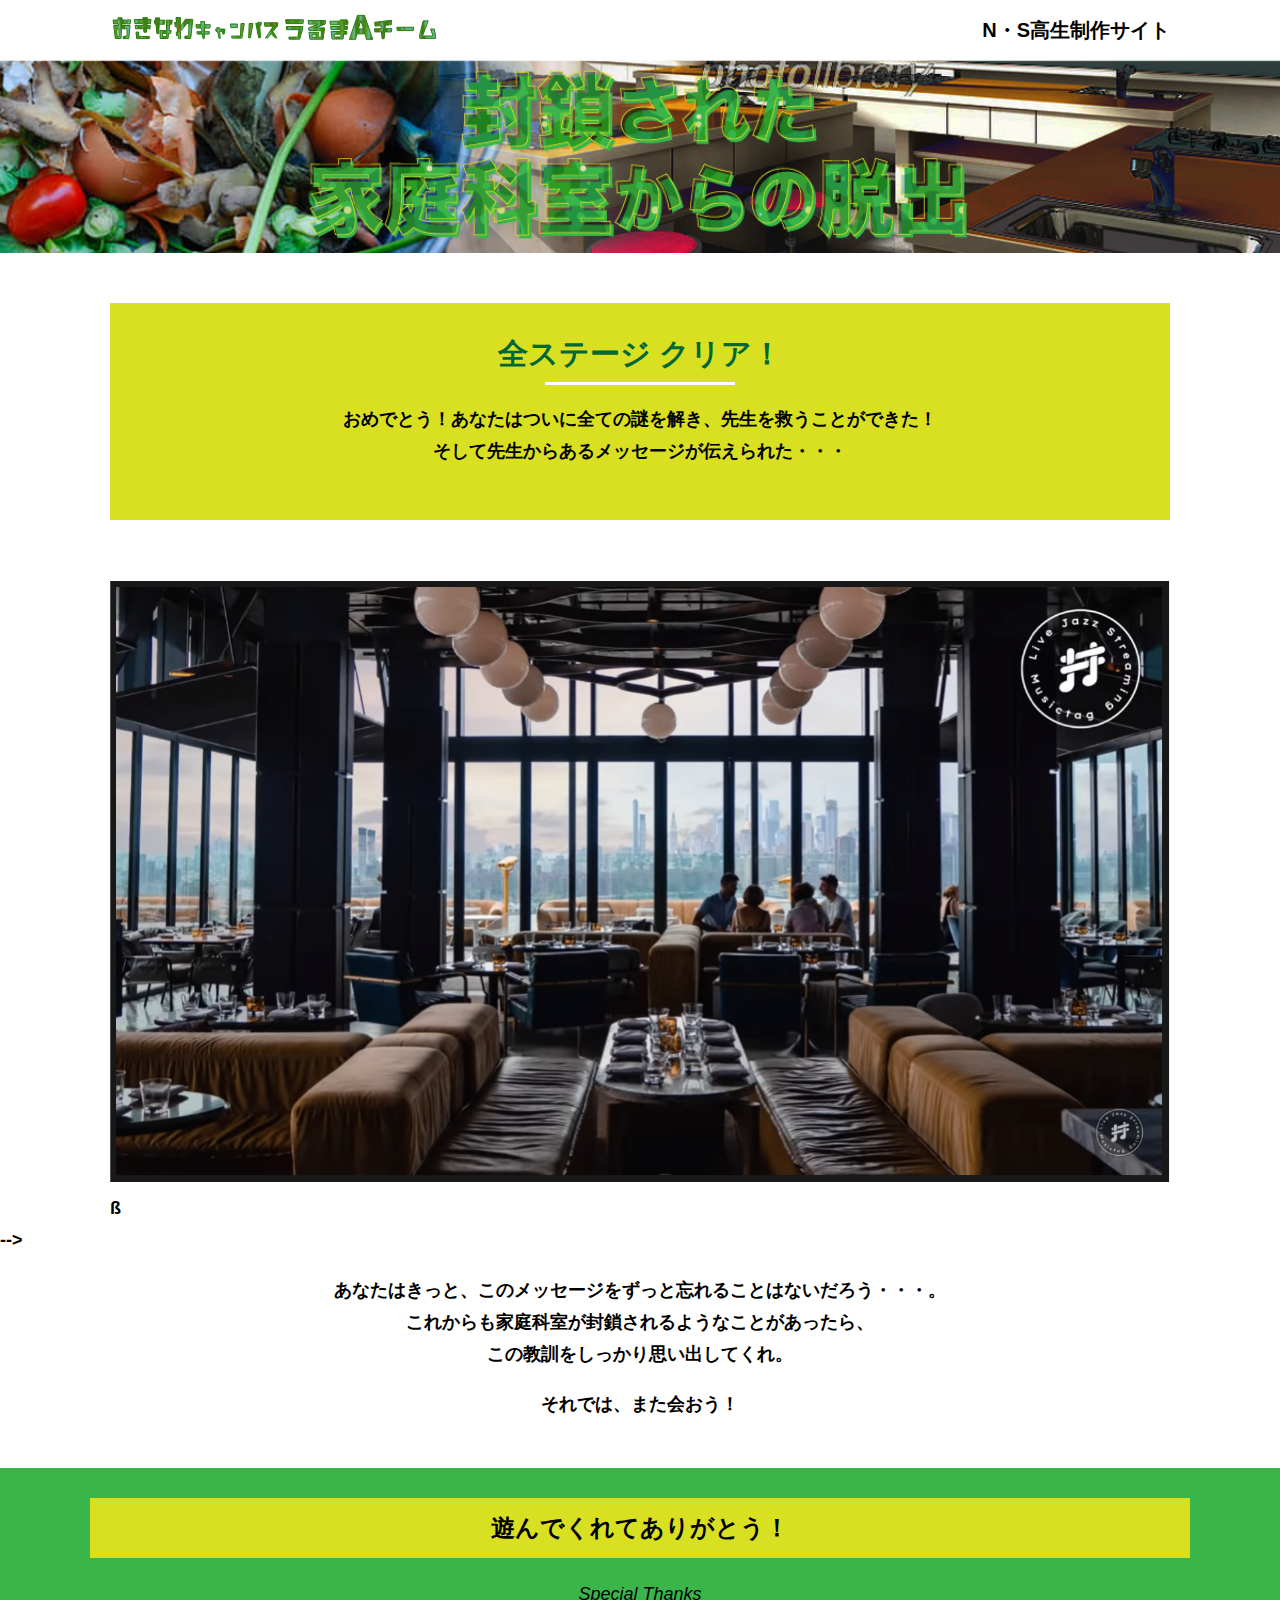
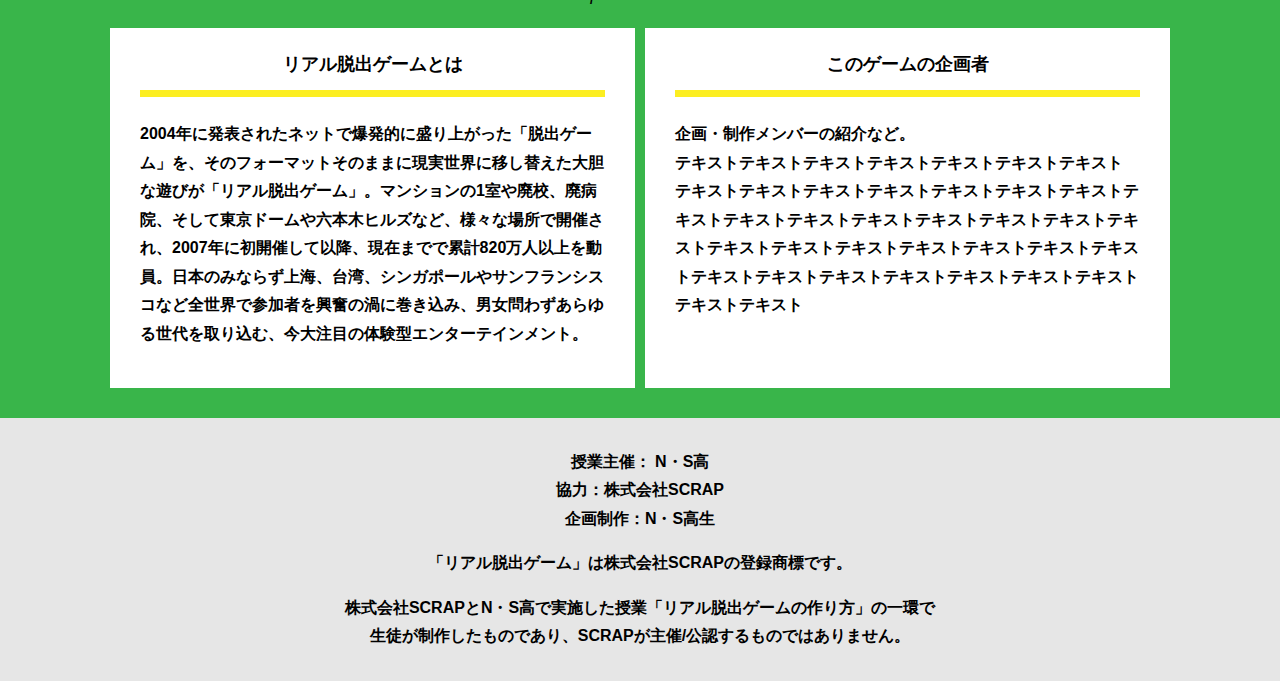
==== final.html @ 94032d19 "Add files via upload" ====
<!DOCTYPE html>
<html lang="ja">
<head>
  <meta charset="UTF-8">
  <meta http-equiv="X-UA-Compatible" content="IE=edge">
  <meta name="viewport" content="width=device-width, initial-scale=1.0">
  <title>封鎖された家庭科室からの脱出 │ Project N</title>
  <link rel="stylesheet" href="assets/css/normalize.css">
  <link rel="stylesheet" href="assets/css/style.css">
</head>
<body>
  <header class="header">
    <div class="container">
      <div class="header__logo"><img src="assets/images/logo.svg" alt="チームロゴ"></div>
      <div class="header__name">N・S高生制作サイト</div>
    </div>
  </header>
  <main class="main final-page">
    <!-- タイトルエリア　ここから -->
    <h1 class="main-title"><img src="assets/images/main-image.png" alt="封鎖された家庭科室からの脱出"></h1>
    <!-- タイトルエリア　ここまで -->
    <section class="section">
      <div class="container">
        <div class="box bg-color--subcolor">
          <h2 class="section-title--border">全ステージ クリア！</h2>
          <p class="text-center">おめでとう！あなたはついに全ての謎を解き、先生を救うことができた！<br>
            そして先生からあるメッセージが伝えられた・・・</p>
        </div>
      </div>
    </section>
    <section class="section">
      <div class="container">
          <figure class="image__container">
             <img src="assets/images/stage.png" alt="">
          </figure>

<!--  YouTube貼り付け
            <div class="youtube__container">
              <div class="youtube">
                <iframe width="560" height="315" src="https://www.youtube.com/embed/IRyJe-0Uie0?controls=0" title="YouTube video player" frameborder="0" allow="accelerometer; autoplay; clipboard-write; encrypted-media; gyroscope; picture-in-picture" allowfullscreen></iframe>
              </div>
            </div>
Youtube貼り付けここまで-->
          ß
      </div>
         -->
        <p class="text-center">あなたはきっと、このメッセージをずっと忘れることはないだろう・・・。<br>
          これからも家庭科室が封鎖されるようなことがあったら、<br>
          この教訓をしっかり思い出してくれ。</p>
        <p class="text-center">それでは、また会おう！</p>
      </div>
    </section>
    <section class="section bg-color--keycolor">
      <div class="container">
        <h2 class="section-title">遊んでくれてありがとう！</h2>
        <p class="font-eng text-center">Special Thanks</p>
        <div class="row">
          <div class="column">
            <div class="card">
              <h3 class="card__title">リアル脱出ゲームとは</h3>
              <p class="card__content">2004年に発表されたネットで爆発的に盛り上がった「脱出ゲーム」を、そのフォーマットそのままに現実世界に移し替えた大胆な遊びが「リアル脱出ゲーム」。マンションの1室や廃校、廃病院、そして東京ドームや六本木ヒルズなど、様々な場所で開催され、2007年に初開催して以降、現在までで累計820万人以上を動員。日本のみならず上海、台湾、シンガポールやサンフランシスコなど全世界で参加者を興奮の渦に巻き込み、男女問わずあらゆる世代を取り込む、今大注目の体験型エンターテインメント。</p>
            </div>
          </div>
          <div class="column">
            <div class="card">
              <h3 class="card__title">このゲームの企画者</h3>
              <p class="card__content">企画・制作メンバーの紹介など。<br>
                テキストテキストテキストテキストテキストテキストテキスト<br>
                テキストテキストテキストテキストテキストテキストテキストテキストテキストテキストテキストテキストテキストテキストテキストテキストテキストテキストテキストテキストテキストテキストテキストテキストテキストテキストテキストテキストテキストテキストテキスト</p>
            </div>
          </div>
        </div>
      </div>
    </section>
  </main>
  <footer class="footer section bg-color--gray">
    <div class="container">
        <p class="text-center">授業主催： N・S高<br>協力：株式会社SCRAP<br>企画制作：N・S高生</p>
        <p class="text-center">「リアル脱出ゲーム」は株式会社SCRAPの登録商標です。</p>
        <p class="text-center">株式会社SCRAPとN・S高で実施した授業「リアル脱出ゲームの作り方」の一環で<br>生徒が制作したものであり、SCRAPが主催/公認するものではありません。</p>
    </div>
  </footer>
</body>
</html>
---- assets/css/style.css ----
@charset "UTF-8";
/****************************
 * 共通CSSのテンプレートです。
*****************************/
*,
*::before,
*::after {
  -webkit-box-sizing: border-box;
          box-sizing: border-box;
}

html {
  font-size: 18px;
  -webkit-box-sizing: border-box;
          box-sizing: border-box;
}

body {
  overflow-x: hidden;
  font-family: "游ゴシック体", "Yu Gothic", YuGothic, "ヒラギノ角ゴ Pro", "Hiragino Kaku Gothic Pro", "メイリオ", "Meiryo", sans-serif;
  font-size: 18px;
  line-height: 1.77778;
  font-weight: bold;
  text-decoration: none;
  border: none;
  list-style: none;
  color: #000;
  margin: 0;
}

img {
  width: 100%;
}

figure {
  margin: 0;
}

figcaption {
  margin-top: 30px;
  font-size: 14px;
}

@media screen and (max-width: 767px) {
  figcaption {
    font-size: 13px;
  }
}

input[type=text] {
  font-size: 18px;
  border: none;
  padding: 25px 35px;
  display: block;
  margin: 0 auto;
  max-width: 580px;
  width: 100%;
}

::-webkit-input-placeholder {
  color: #999;
}

:-ms-input-placeholder {
  color: #999;
}

::-ms-input-placeholder {
  color: #999;
}

::placeholder {
  color: #999;
}

button {
  cursor: pointer;
  display: block;
  border: none;
  margin: 0 auto;
  background-color: #006837;
  color: #fff;
  width: 287px;
  height: 55px;
}

/*******************
* Layout
*******************/
.section {
  padding-top: 30px;
  padding-bottom: 30px;
}

.section--clear {
  /* ステージクリア画面 */
  position: fixed;
  display: none;
  /* 読み込み時に一瞬表示されるのを防ぐ */
  -webkit-box-pack: center;
      -ms-flex-pack: center;
          justify-content: center;
  -webkit-box-align: center;
      -ms-flex-align: center;
          align-items: center;
  top: 0;
  bottom: 0;
  left: 0;
  right: 0;
  z-index: 200;
}

.section--clear.isClear {
  display: -webkit-box;
  display: -ms-flexbox;
  display: flex;
}

.container {
  width: 1100px;
  padding-left: 20px;
  padding-right: 20px;
  margin: 0 auto;
}

@media screen and (max-width: 1100px) {
  .container {
    width: calc(100% - 40px);
  }
}

.row {
  display: -webkit-box;
  display: -ms-flexbox;
  display: flex;
  -ms-flex-line-pack: stretch;
      align-content: stretch;
  gap: 10px;
}

.row + .row {
  margin-top: 20px;
}

.column {
  width: 100%;
}

.card {
  background-color: #fff;
  margin-bottom: 20px;
  height: 100%;
}

.card__title {
  font-size: 18px;
  text-align: center;
  margin: 0;
  padding: 20px 30px;
  position: relative;
  cursor: pointer;
}

.card__content {
  -webkit-transition: all 0.3s;
  transition: all 0.3s;
  font-size: 16px;
  padding: 20px 30px;
  margin: 0;
  position: relative;
}

.card__content::before {
  display: block;
  content: '';
  width: calc(100% - 60px);
  height: 7px;
  background-color: #fcee21;
  position: absolute;
  top: -10px;
  left: 30px;
}

.hint-page .card {
  height: auto;
}

.hint-page .card__content {
  display: none;
  text-align: center;
}

.hint-page .card__arrow {
  position: absolute;
  top: calc(50% - 12px);
  right: 45px;
  -webkit-transform: rotate(90deg);
          transform: rotate(90deg);
  -webkit-transition: all 0.3s;
  transition: all 0.3s;
  fill: #009245;
  width: 12px;
  height: 24px;
}

.hint-page .card.is-open .card__content {
  display: block;
}

.hint-page .card.is-open .card__arrow {
  -webkit-transform: rotate(-90deg);
          transform: rotate(-90deg);
}

.box {
  padding: 35px 30px;
}

.youtube {
  position: relative;
  width: 100%;
  padding-top: 56.25%;
}

.youtube iframe {
  position: absolute;
  top: 0;
  left: 0;
  width: 100%;
  height: 100%;
}

.youtube__container {
  max-width: 800px;
  margin: 0 auto;
}

/*********************
* Color
*********************/
.bg-color--keycolor {
  background-color: #39b54a;
}

.bg-color--subcolor {
  background-color: #d9e021;
}

.bg-color--gray {
  background-color: #e6e6e6;
}

/*********************
* title
**********************/
.main-title {
  margin: 0;
}

.sub-title {
  text-align: center;
  font-size: 18px;
  line-height: 1.66667;
}

.sub-title__bg {
  background-color: #fcee21;
  padding-left: 1rem;
  padding-right: 1rem;
}

.section-title {
  font-size: 24px;
  line-height: 1.75;
  text-align: center;
  padding: 9px 20px;
  background-color: #d9e021;
  margin: 0 -20px 20px -20px;
}

.section-title__stage {
  display: inline-block;
  margin-right: 2rem;
}

.section-title--keycolorlight {
  background-color: #8cc63f;
}

.section-title--keycolorlight .section-title__stage {
  color: #fff;
}

.section-title--keycolor {
  background-color: #39b54a;
}

.section-title--story {
  width: 330px;
  margin: 0 auto 20px;
}

.section-title--border {
  position: relative;
  font-size: 30px;
  text-align: center;
  line-height: 1.06667;
  margin: 0;
  padding-bottom: 15px;
  color: #006837;
}

.section-title--border::after {
  position: absolute;
  bottom: 0;
  left: calc(50% - 95px);
  display: block;
  content: '';
  background-color: #fff;
  height: 2.6px;
  width: 190px;
}

/******************
* text
******************/
.font-eng {
  font-style: italic;
  font-weight: normal;
}

/*************************
* Button
*************************/
.btn {
  display: block;
  text-decoration: none;
  cursor: pointer;
  background-color: #006837;
  color: #fff;
  font-size: 24px;
  line-height: 1.54167;
  text-align: center;
  padding: 11.5px;
  width: calc(100% - 40px);
  max-width: 700px;
  margin: 10px auto;
  position: relative;
}

.btn:hover {
  opacity: 0.7;
}

.btn__arrow {
  position: absolute;
  top: calc(50% - 12px);
  right: 15px;
  fill: #fff;
  width: 12px;
  height: 24px;
}

/****************
* header
*****************/
.header {
  background-color: #fff;
  height: 60px;
}

.header .container {
  display: -webkit-box;
  display: -ms-flexbox;
  display: flex;
  -webkit-box-pack: justify;
      -ms-flex-pack: justify;
          justify-content: space-between;
  -webkit-box-align: center;
      -ms-flex-align: center;
          align-items: center;
  height: 100%;
}

.header__logo {
  width: 330px;
  height: 42px;
}

.header__name {
  font-size: 20px;
  line-height: 1.1;
}

.footer {
  font-size: 16px;
}

.footer p:first-child {
  margin-top: 0;
}

.footer p:last-child {
  margin-bottom: 0;
}

/********************
* main
********************/
.story__note {
  margin: 0;
}

.story__note__outer {
  width: 860px;
  display: -webkit-box;
  display: -ms-flexbox;
  display: flex;
  padding: 20px;
  margin: 20px auto;
  -webkit-box-pack: center;
      -ms-flex-pack: center;
          justify-content: center;
}

@media screen and (max-width: 940px) {
  .story__note__outer {
    width: 100%;
  }
}

.stage-column__container + .stage-column__container {
  border-top: 2px solid #fff;
}

.answer {
  font-size: 18px;
  margin-bottom: 20px;
  line-height: 80px;
  word-spacing: 20px;
}

.err-message {
  color: #c1272d;
  font-size: 18px;
  text-align: center;
}

.link-hint {
  text-align: center;
  display: block;
  margin-top: 20px;
}

.clear-message {
  background-color: #d9e021;
  padding: 30px 30px 60px;
  position: relative;
}

.clear-message__title {
  position: relative;
  display: block;
  text-align: center;
  color: #006837;
  font-size: 30px;
  padding-bottom: 10px;
  margin-bottom: 35px;
}

.clear-message__title::after {
  content: '';
  position: absolute;
  display: block;
  width: 183px;
  height: 2px;
  background-color: #fff;
  bottom: 0;
  left: calc(50% - (183px/2));
}

.clear-message__content {
  text-align: center;
}

.clear-message__btn {
  position: absolute;
  bottom: -30px;
  left: calc(50% - 144px);
  width: 288px;
  margin: 0;
}

/********************
* Utility
********************/
.text-center {
  text-align: center;
}

.text-left {
  text-align: left;
}

.text-right {
  text-align: right;
}

.hidden {
  display: none;
}
/*# sourceMappingURL=style.css.map */
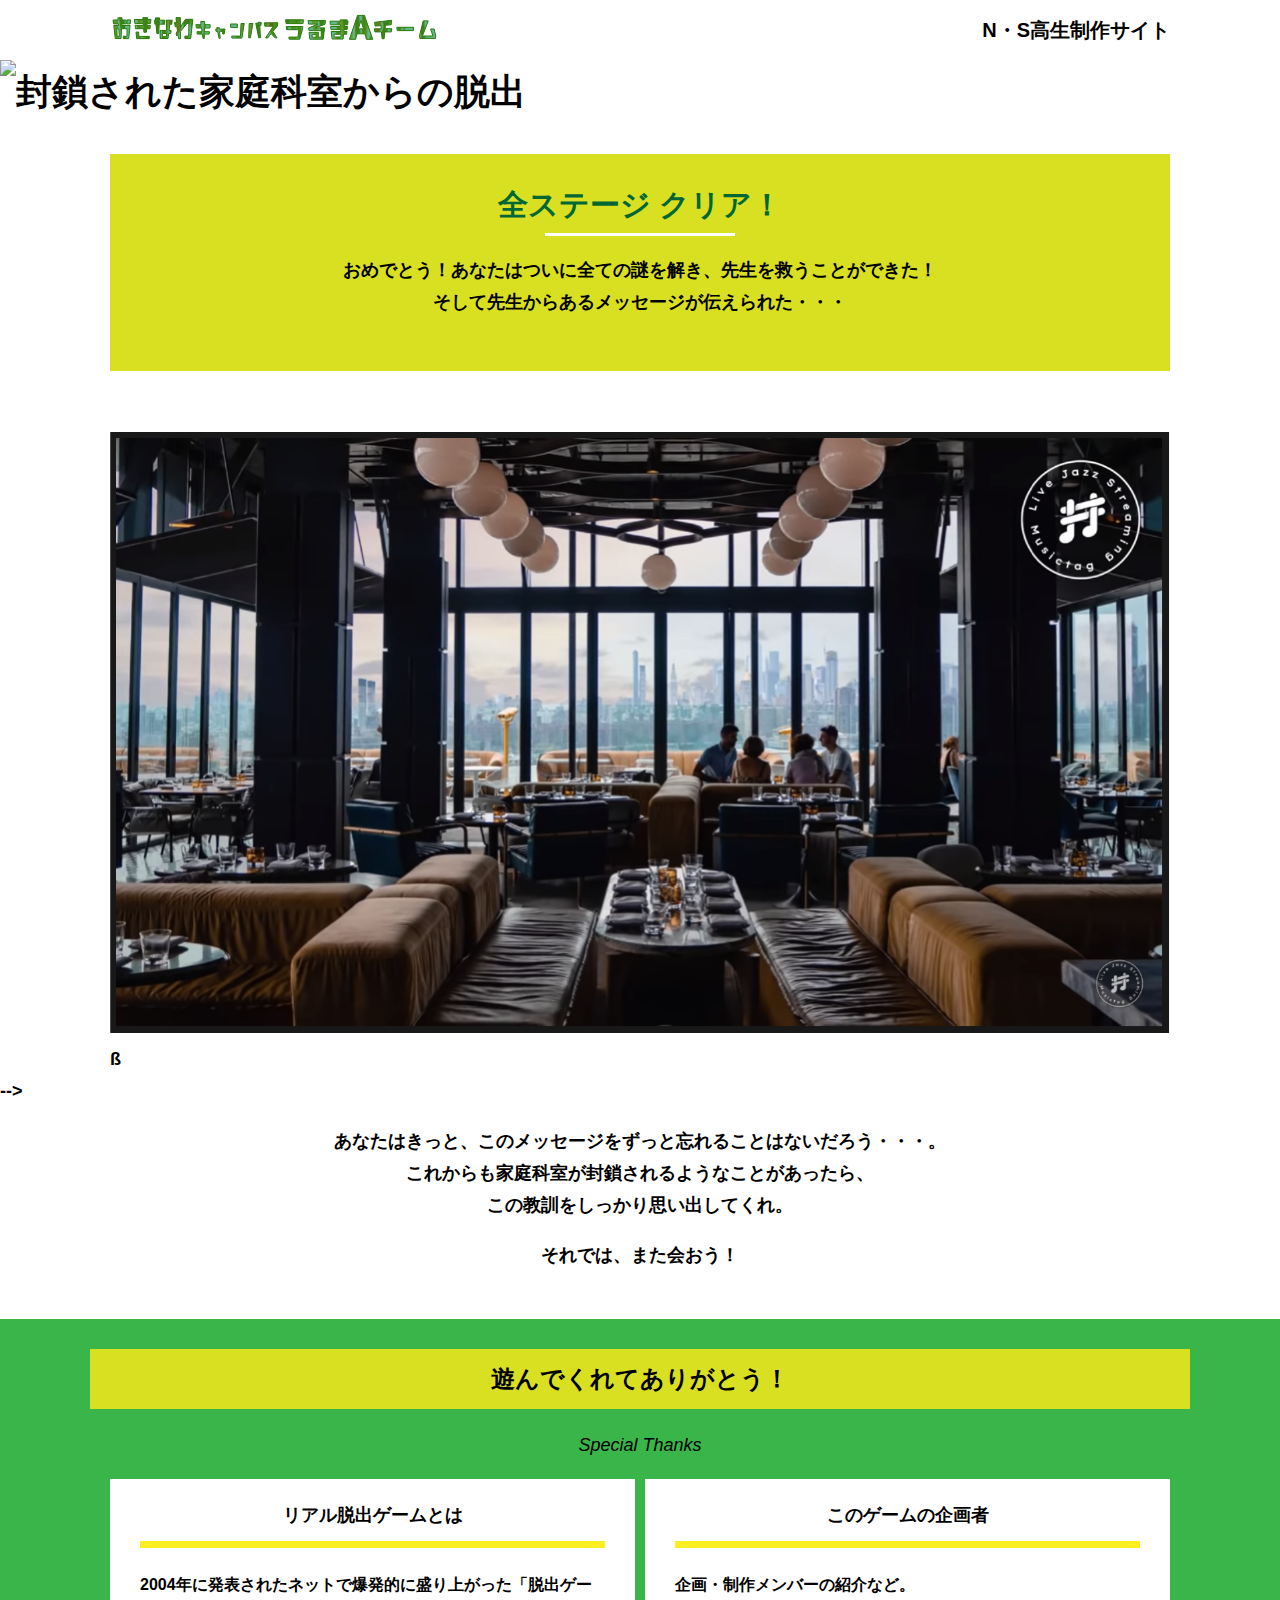
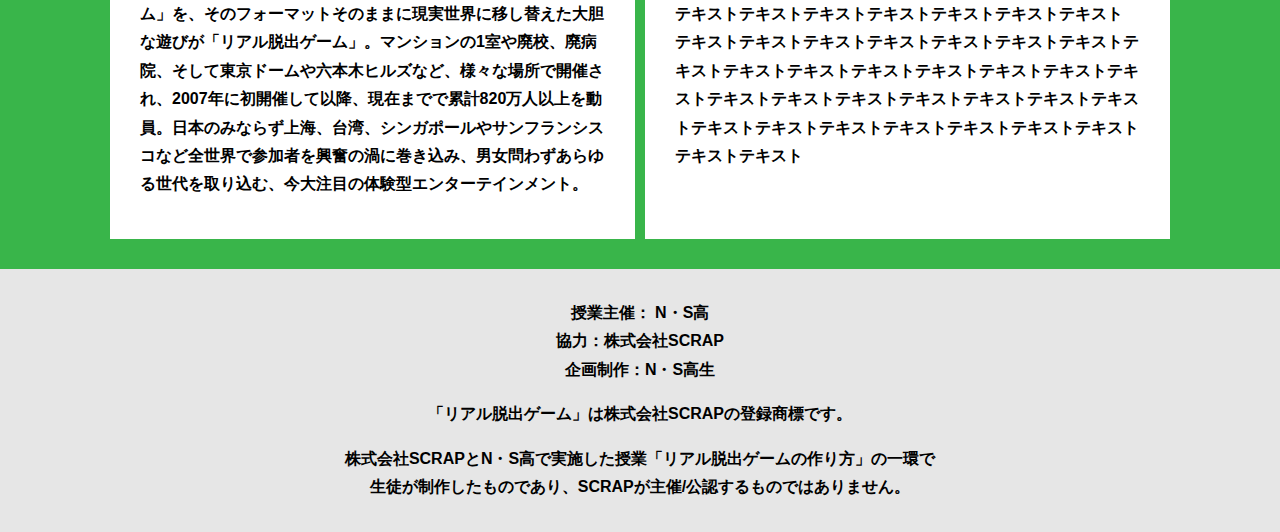
==== commit 4c64b93d: "Update final.html" ====
--- a/final.html
+++ b/final.html
@@ -17,7 +17,7 @@
   </header>
   <main class="main final-page">
     <!-- タイトルエリア　ここから -->
-    <h1 class="main-title"><img src="assets/images/main-image.png" alt="封鎖された家庭科室からの脱出"></h1>
+    <h1 class="main-title"><img src="https://raw.githubusercontent.com/Yoshiki-Hatanaka/alfa-yokohama-G14/main/assets/images/top%20image%202.jpg" alt="封鎖された家庭科室からの脱出"></h1>
     <!-- タイトルエリア　ここまで -->
     <section class="section">
       <div class="container">
@@ -81,4 +81,4 @@
     </div>
   </footer>
 </body>
-</html>+</html>
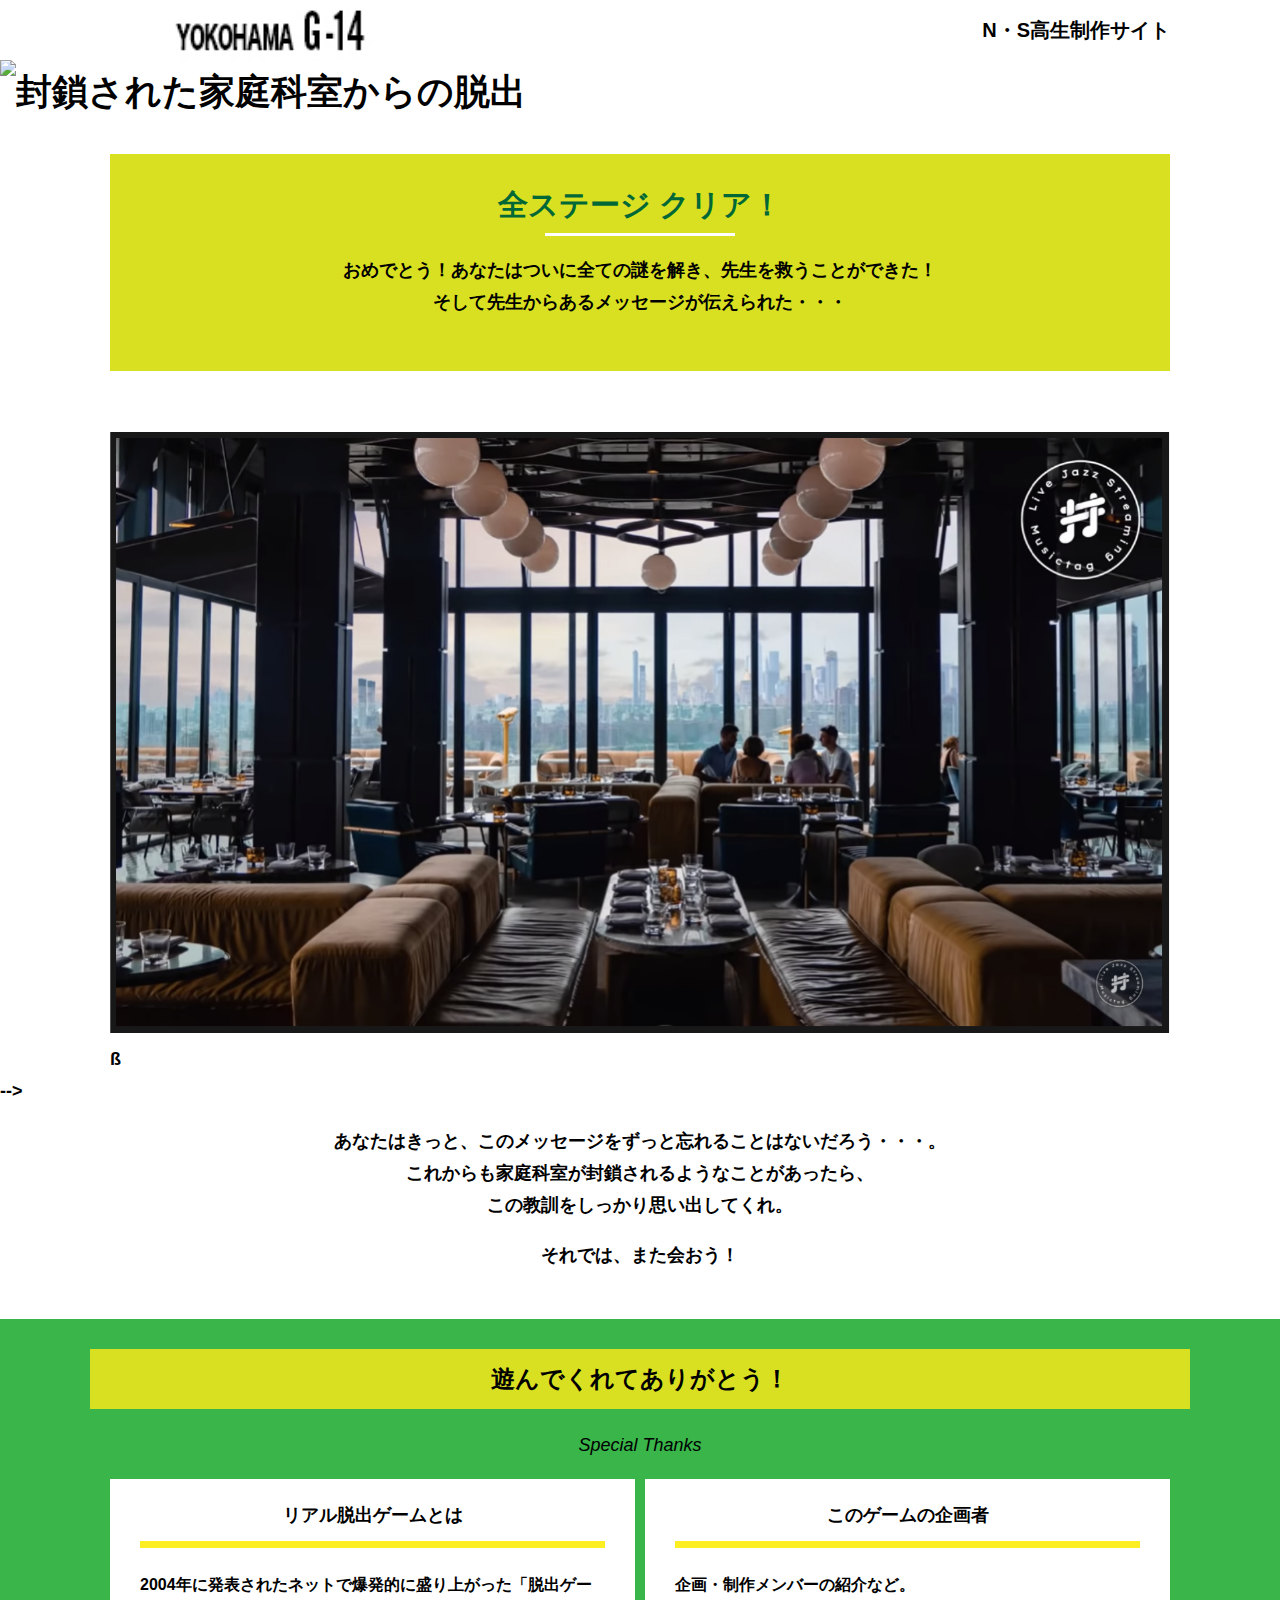
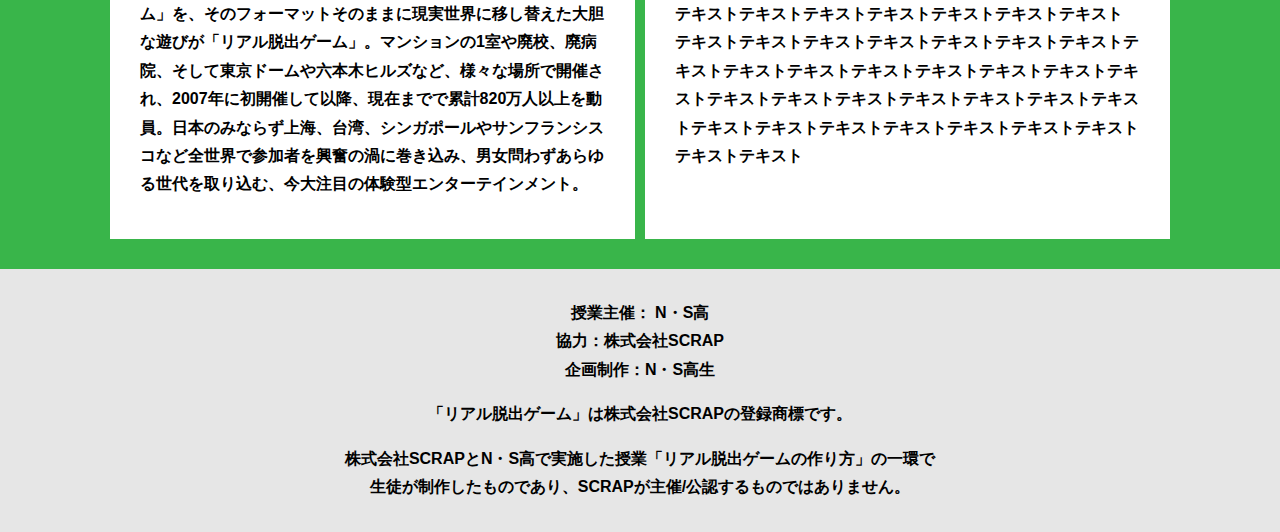
==== commit 001a72aa: "Update final.html" ====
--- a/final.html
+++ b/final.html
@@ -11,7 +11,7 @@
 <body>
   <header class="header">
     <div class="container">
-      <div class="header__logo"><img src="assets/images/logo.svg" alt="チームロゴ"></div>
+      <div class="header__logo"><img src="assets/images/チーム名3.jpg" alt="チームロゴ"></div>
       <div class="header__name">N・S高生制作サイト</div>
     </div>
   </header>
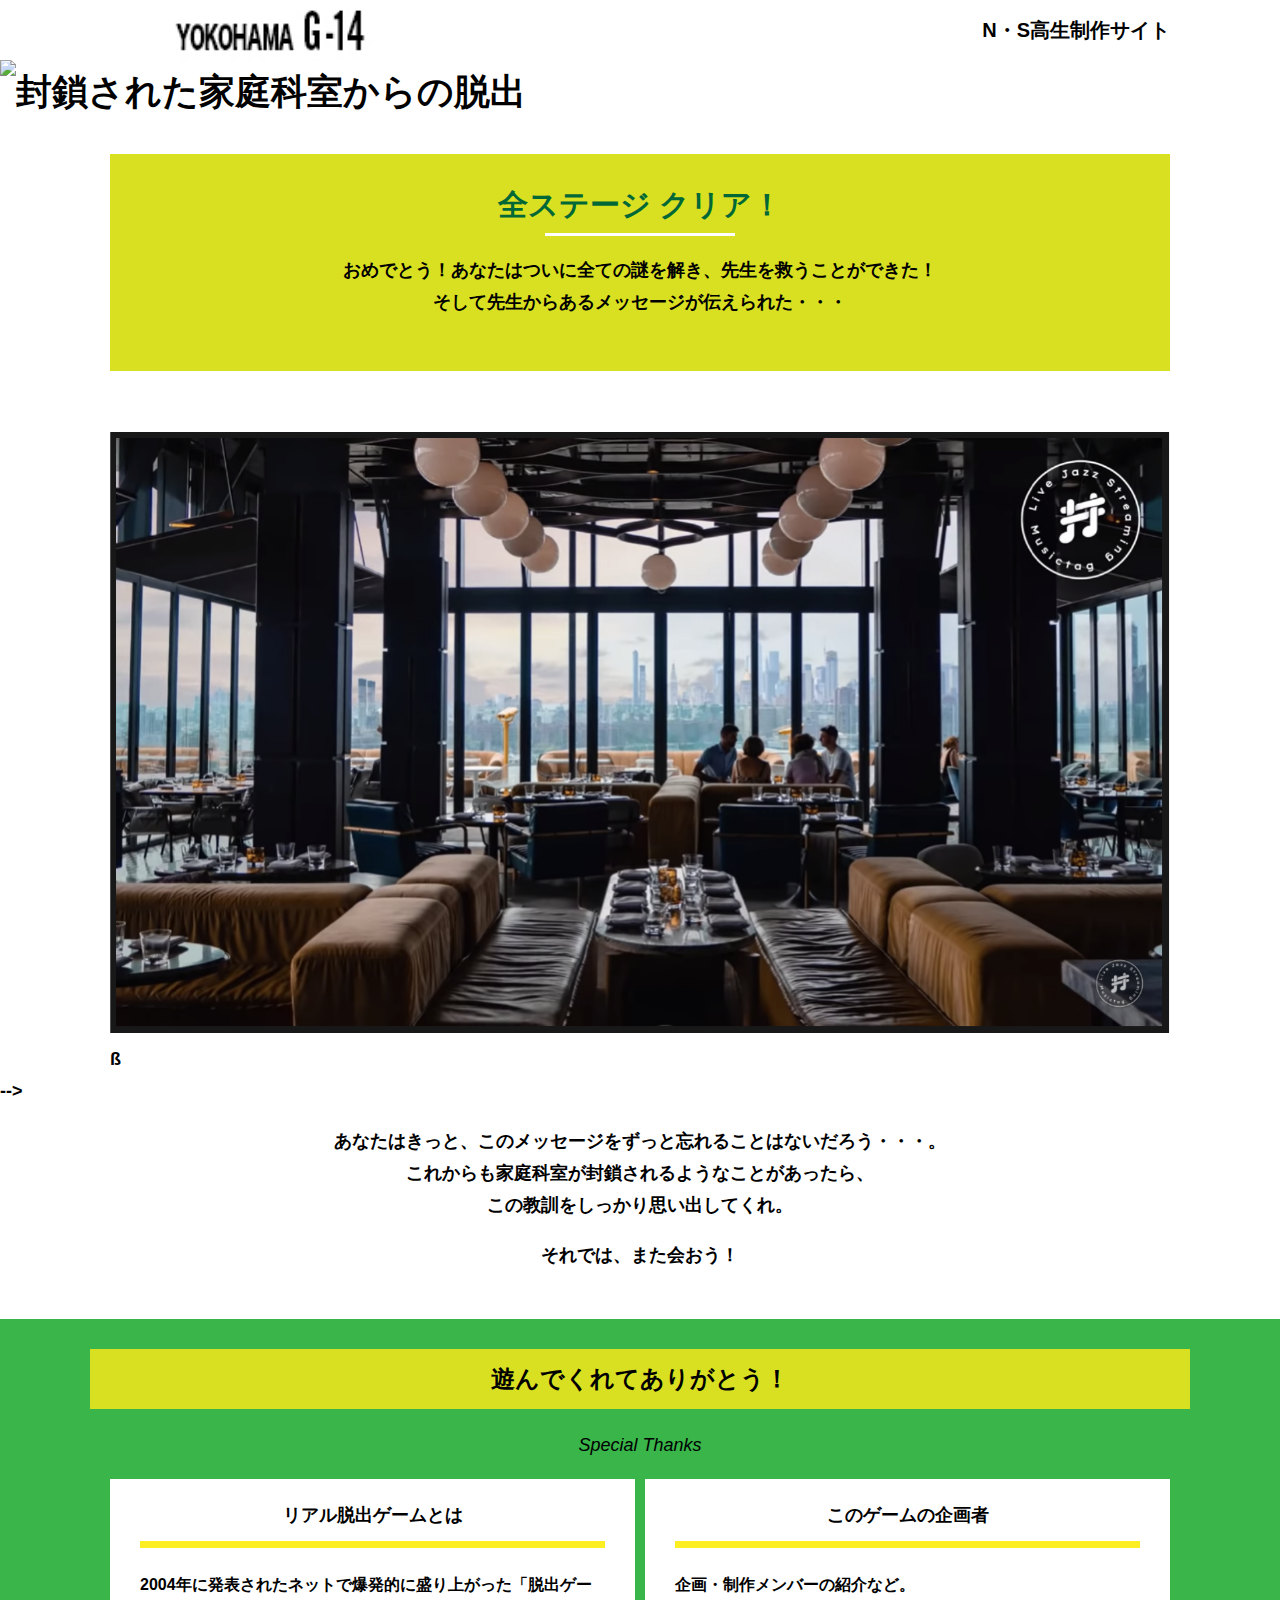
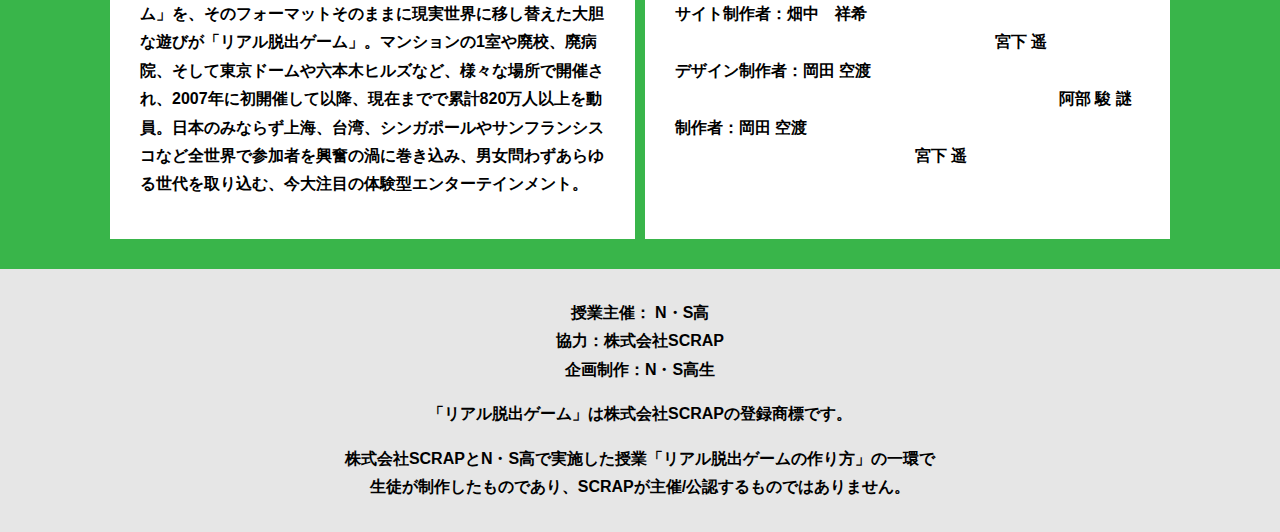
==== commit 83a4a5c2: "Update final.html" ====
--- a/final.html
+++ b/final.html
@@ -4,7 +4,7 @@
   <meta charset="UTF-8">
   <meta http-equiv="X-UA-Compatible" content="IE=edge">
   <meta name="viewport" content="width=device-width, initial-scale=1.0">
-  <title>封鎖された家庭科室からの脱出 │ Project N</title>
+  <title>秘密結社から彼女を救出せよ │ Project N</title>
   <link rel="stylesheet" href="assets/css/normalize.css">
   <link rel="stylesheet" href="assets/css/style.css">
 </head>
@@ -65,8 +65,12 @@
             <div class="card">
               <h3 class="card__title">このゲームの企画者</h3>
               <p class="card__content">企画・制作メンバーの紹介など。<br>
-                テキストテキストテキストテキストテキストテキストテキスト<br>
-                テキストテキストテキストテキストテキストテキストテキストテキストテキストテキストテキストテキストテキストテキストテキストテキストテキストテキストテキストテキストテキストテキストテキストテキストテキストテキストテキストテキストテキストテキストテキスト</p>
+                サイト制作者：畑中　祥希　<br>
+                　　　　　　　　　　　　　　　　　　　　宮下 遥　<br>
+                デザイン制作者：岡田 空渡<br>
+                　　　　　　　　　　　　　　　　　　　　　　　　阿部 駿
+                謎制作者：岡田 空渡<br>
+                　　　　　　　　　　　　　　　宮下 遥</p>
             </div>
           </div>
         </div>
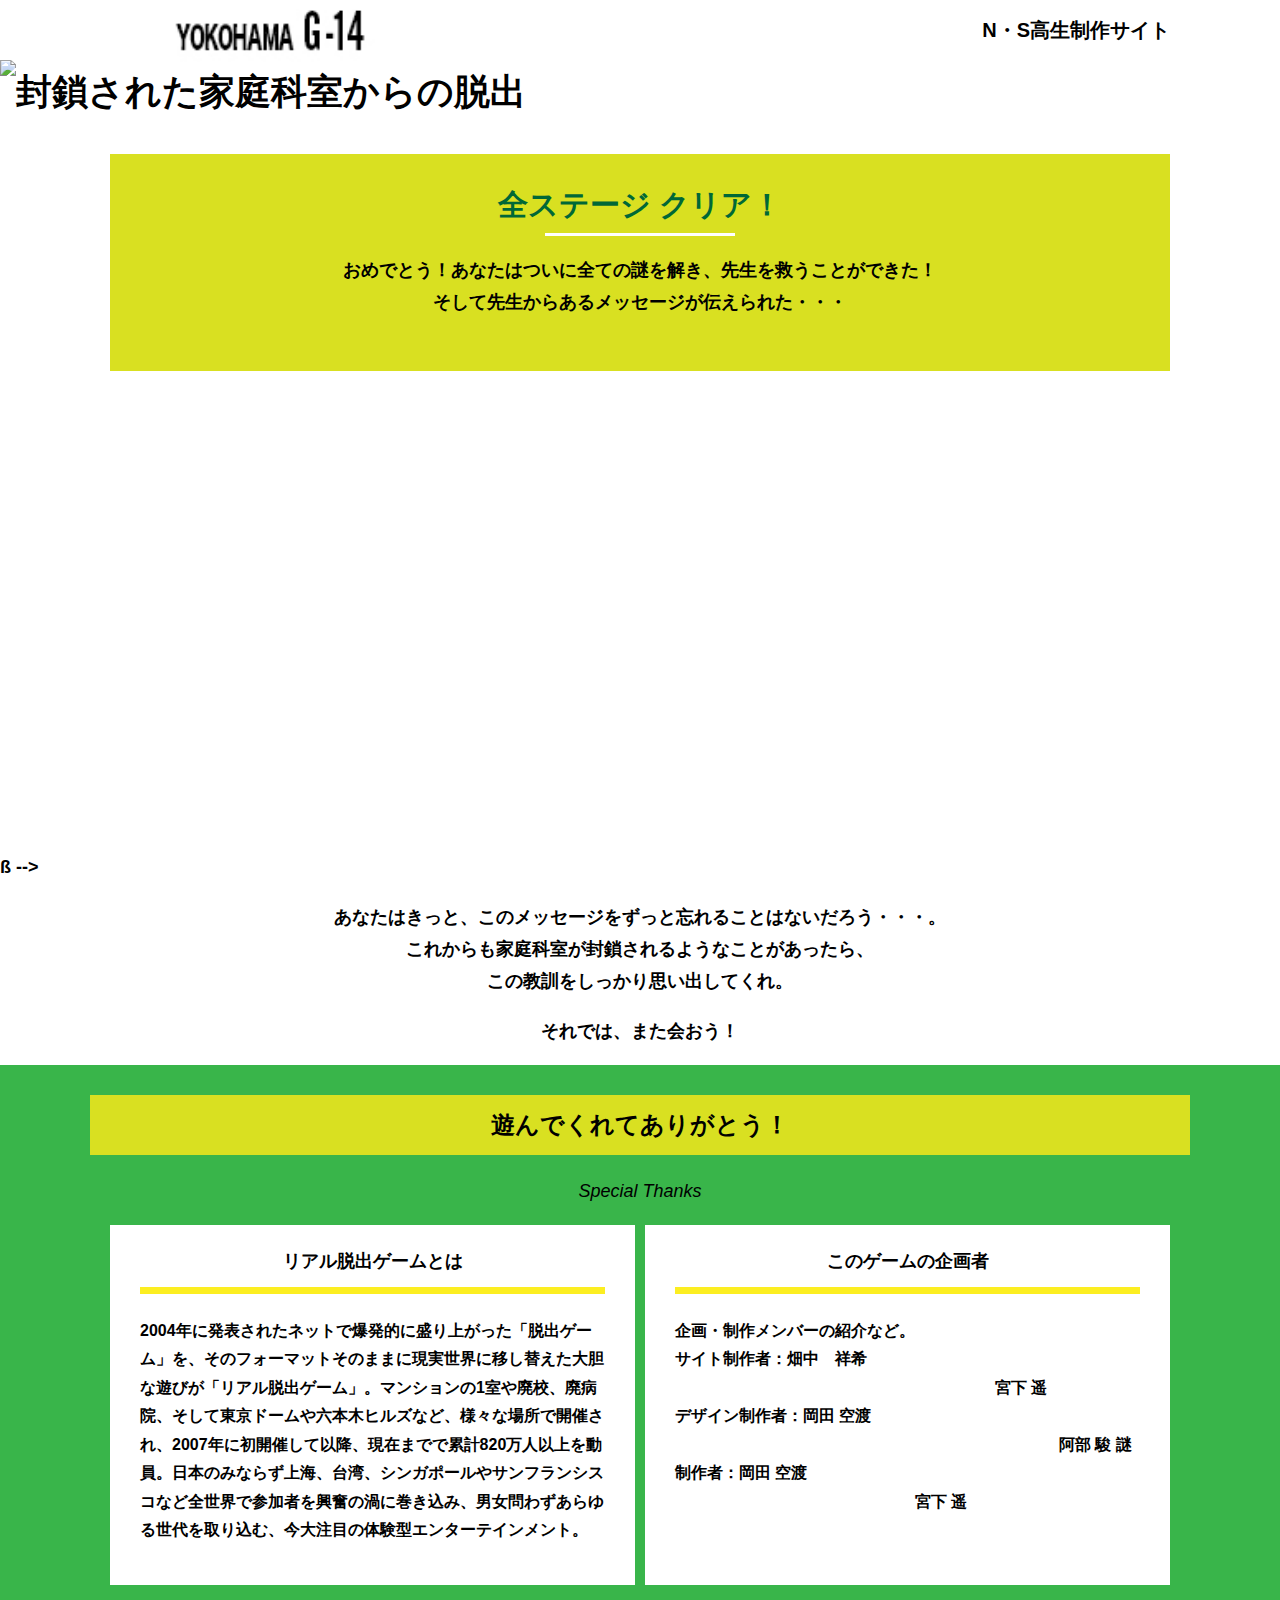
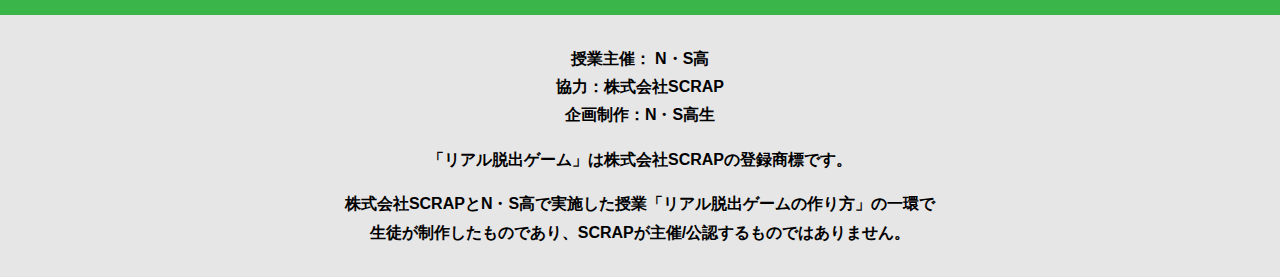
==== commit ecad0d44: "Update final.html" ====
--- a/final.html
+++ b/final.html
@@ -28,12 +28,11 @@
         </div>
       </div>
     </section>
-    <section class="section">
-      <div class="container">
-          <figure class="image__container">
-             <img src="assets/images/stage.png" alt="">
-          </figure>
-
+     <div class="youtube__container">
+              <div class="youtube">
+                <iframe width="560" height="315" src="https://www.youtube.com/embed/IRyJe-0Uie0?controls=0" title="YouTube video player" frameborder="0" allow="accelerometer; autoplay; clipboard-write; encrypted-media; gyroscope; picture-in-picture" allowfullscreen></iframe>
+              </div>
+            </div>
 <!--  YouTube貼り付け
             <div class="youtube__container">
               <div class="youtube">
@@ -42,7 +41,7 @@
             </div>
 Youtube貼り付けここまで-->
           ß
-      </div>
+     
          -->
         <p class="text-center">あなたはきっと、このメッセージをずっと忘れることはないだろう・・・。<br>
           これからも家庭科室が封鎖されるようなことがあったら、<br>
--- a/assets/css/style.css
+++ b/assets/css/style.css
@@ -509,4 +509,4 @@
 .hidden {
   display: none;
 }
-/*# sourceMappingURL=style.css.map */+/*# sourceMappingURL=style.css.map */
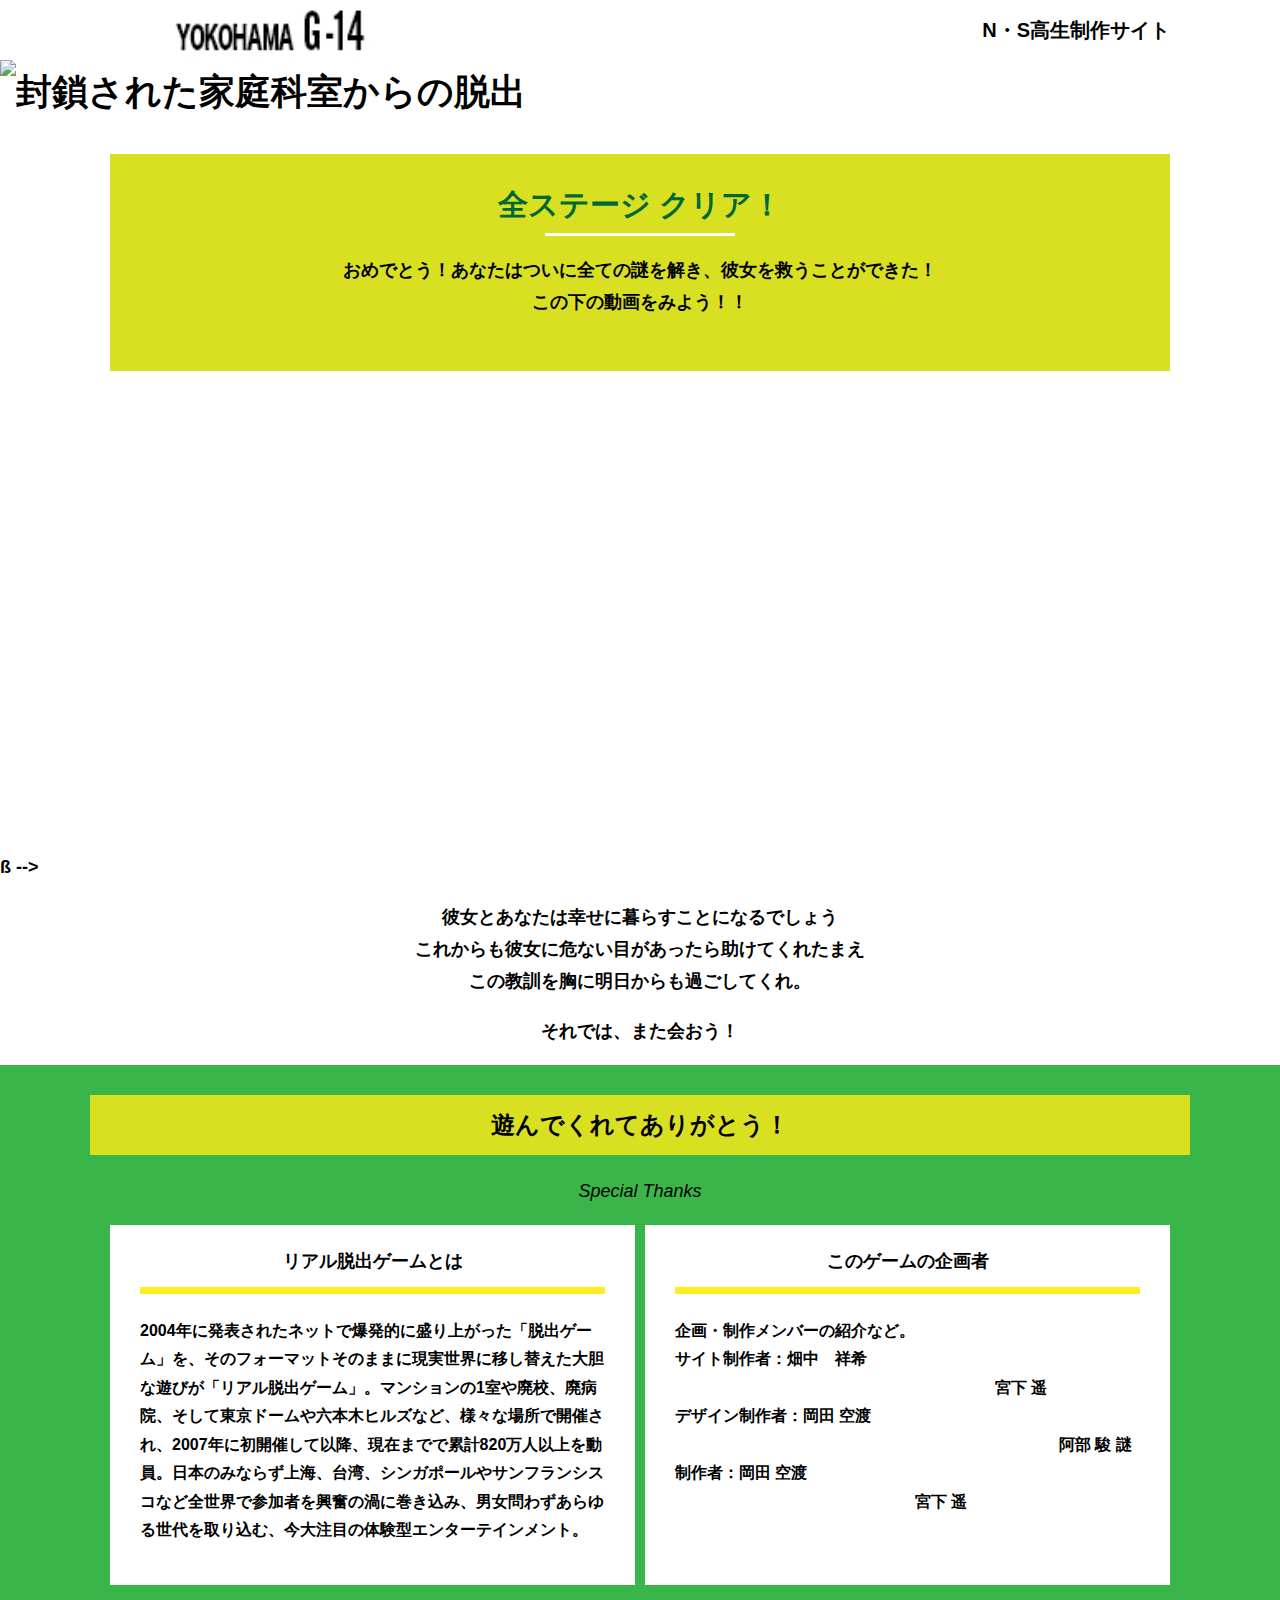
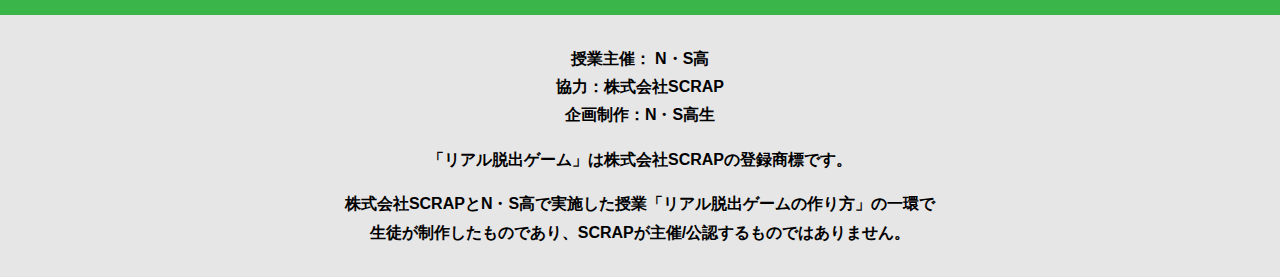
==== commit 6d27740d: "Update final.html" ====
--- a/final.html
+++ b/final.html
@@ -23,14 +23,14 @@
       <div class="container">
         <div class="box bg-color--subcolor">
           <h2 class="section-title--border">全ステージ クリア！</h2>
-          <p class="text-center">おめでとう！あなたはついに全ての謎を解き、先生を救うことができた！<br>
-            そして先生からあるメッセージが伝えられた・・・</p>
+          <p class="text-center">おめでとう！あなたはついに全ての謎を解き、彼女を救うことができた！<br>
+            この下の動画をみよう！！</p>
         </div>
       </div>
     </section>
      <div class="youtube__container">
               <div class="youtube">
-                <iframe width="560" height="315" src="https://www.youtube.com/embed/IRyJe-0Uie0?controls=0" title="YouTube video player" frameborder="0" allow="accelerometer; autoplay; clipboard-write; encrypted-media; gyroscope; picture-in-picture" allowfullscreen></iframe>
+                <iframe width="560" height="315" src="https://www.youtube.com/embed/8YwOypOhMRU" title="YouTube video player" frameborder="0" allow="accelerometer; autoplay; clipboard-write; encrypted-media; gyroscope; picture-in-picture" allowfullscreen></iframe>
               </div>
             </div>
 <!--  YouTube貼り付け
@@ -43,9 +43,9 @@
           ß
      
          -->
-        <p class="text-center">あなたはきっと、このメッセージをずっと忘れることはないだろう・・・。<br>
-          これからも家庭科室が封鎖されるようなことがあったら、<br>
-          この教訓をしっかり思い出してくれ。</p>
+        <p class="text-center">彼女とあなたは幸せに暮らすことになるでしょう<br>
+          これからも彼女に危ない目があったら助けてくれたまえ<br>
+          この教訓を胸に明日からも過ごしてくれ。</p>
         <p class="text-center">それでは、また会おう！</p>
       </div>
     </section>
